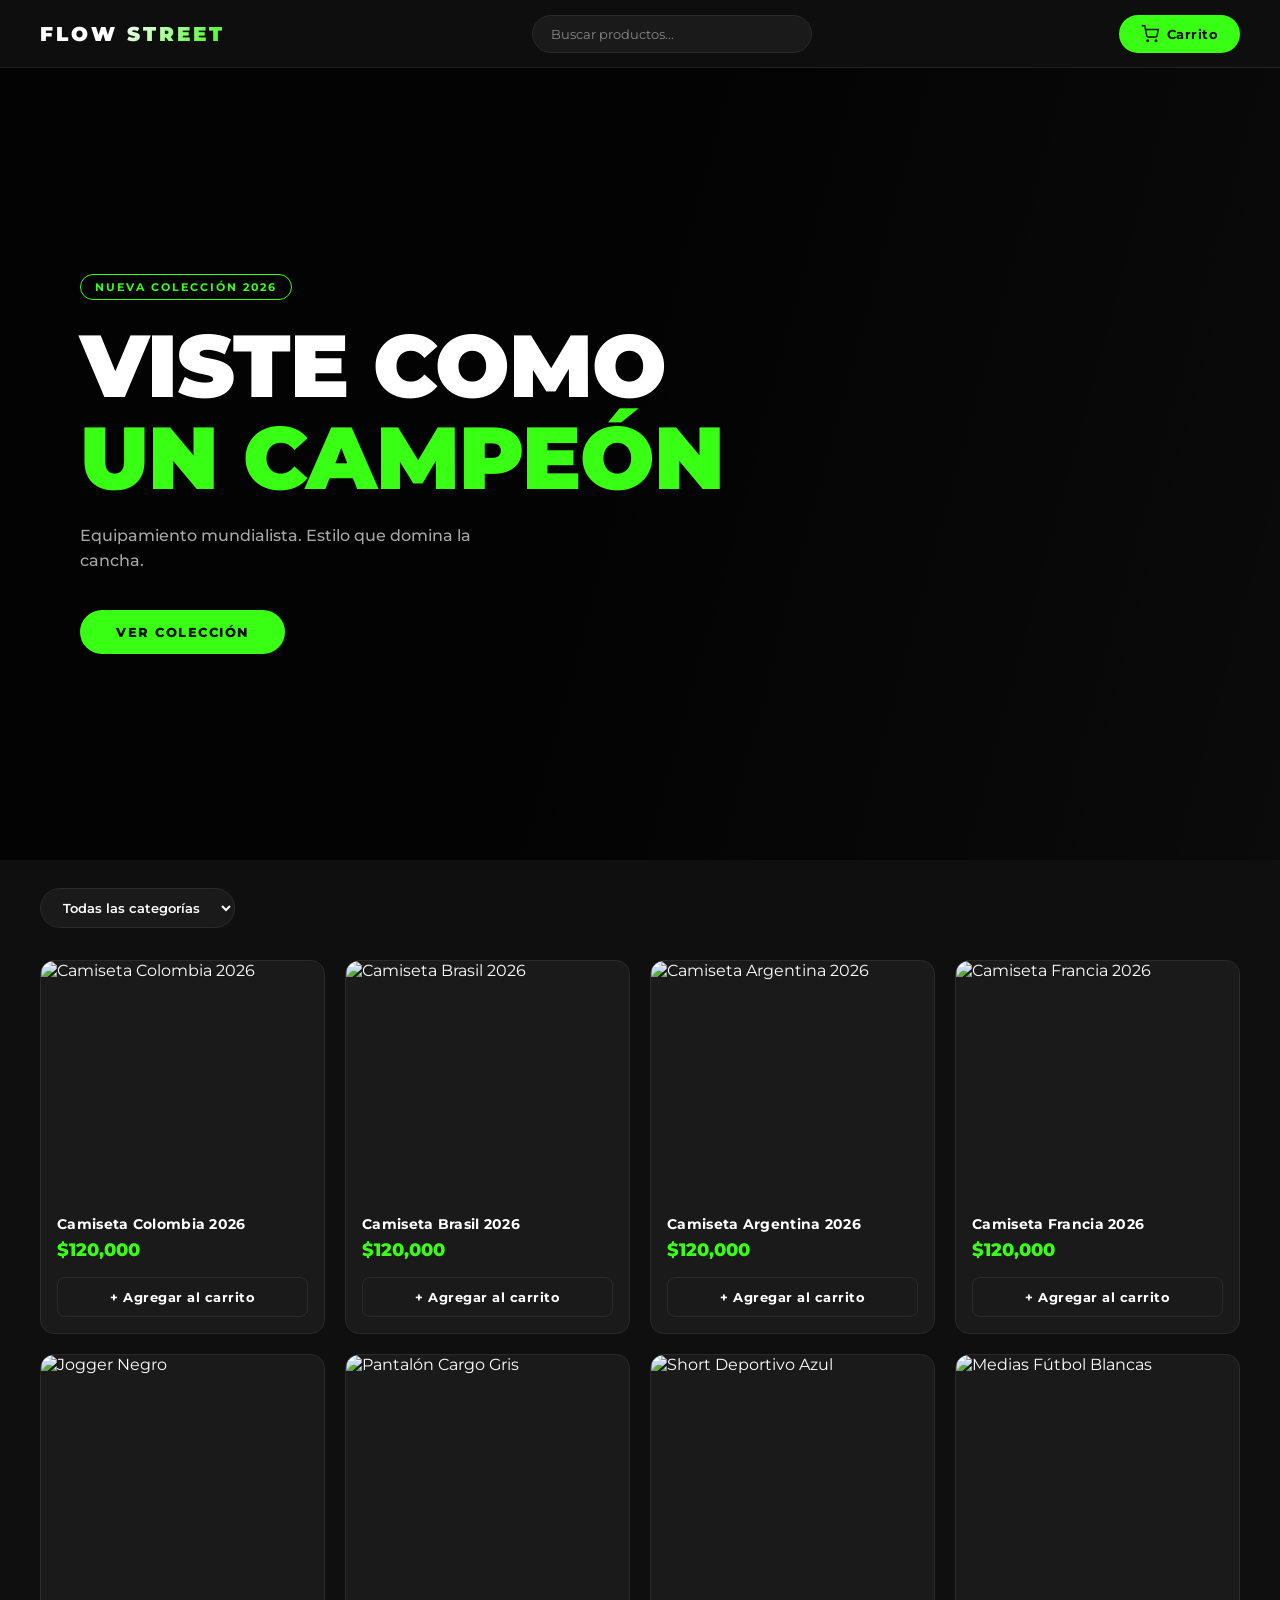
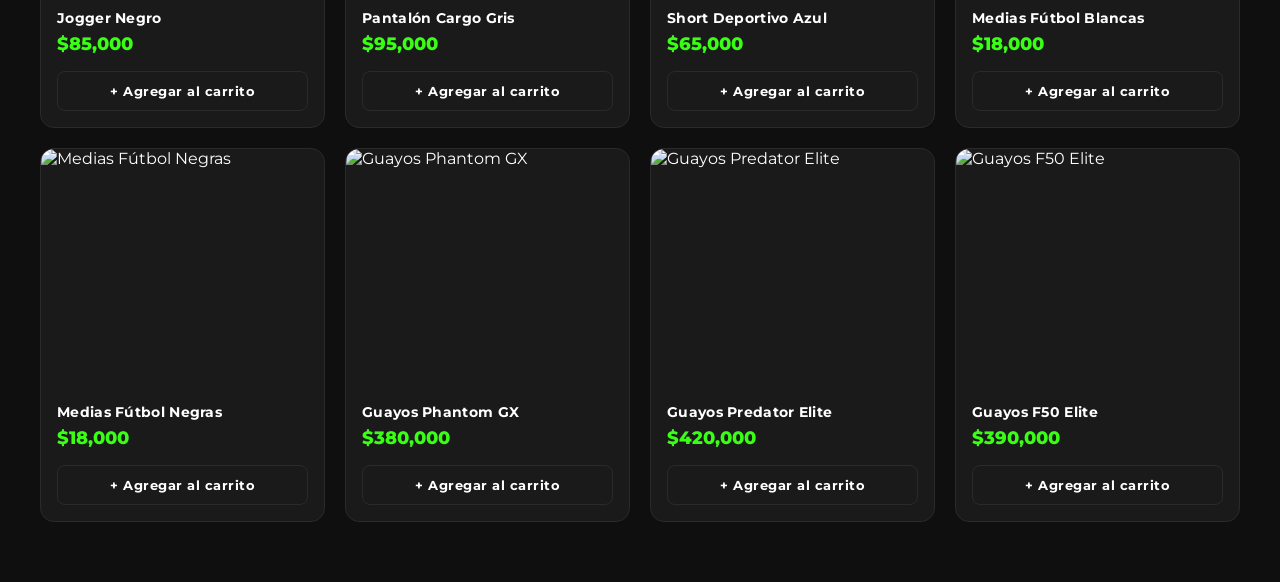
==== Proyecto_E-commerce_LealAlberth/index.html @ b8777e5f "fix: se borra img" ====
<!DOCTYPE html>
<html lang="es">
<head>
  <meta charset="UTF-8">
  <meta name="viewport" content="width=device-width, initial-scale=1.0">
  <title>Flow Street — Tienda Deportiva</title>
  <link rel="preconnect" href="https://fonts.googleapis.com">
  <link rel="preconnect" href="https://fonts.gstatic.com" crossorigin>
  <link href="https://fonts.googleapis.com/css2?family=Montserrat:wght@400;500;600;700;800;900&display=swap" rel="stylesheet">
  <link rel="stylesheet" href="./css/styles.css">
  <link rel="stylesheet" href="./css/responsive.css">
</head>
<body>

  <header class="navbar">
    <h1 class="logo">Flow Street</h1>
    <input type="text" placeholder="Buscar productos..." id="searchInput">
    <button id="cartButton">
      <svg width="18" height="18" viewBox="0 0 24 24" fill="none" stroke="currentColor" stroke-width="2"><circle cx="9" cy="21" r="1"/><circle cx="20" cy="21" r="1"/><path d="M1 1h4l2.68 13.39a2 2 0 0 0 2 1.61h9.72a2 2 0 0 0 2-1.61L23 6H6"/></svg>
      Carrito
      <span id="cartCount" class="cart-badge" style="display:none">0</span>
    </button>
  </header>

  <section class="hero">
    <div class="hero-overlay"></div>
    <div class="hero-content">
      <span class="hero-tag">Nueva Colección 2026</span>
      <h2 class="hero-title">Viste como<br><em>un campeón</em></h2>
      <p class="hero-sub">Equipamiento mundialista. Estilo que domina la cancha.</p>
      <a href="#productsContainer" class="hero-cta">Ver colección</a>
    </div>
  </section>

  <section class="filters">
    <select id="categoryFilter">
      <option value="">Todas las categorías</option>
    </select>
  </section>

  <main class="products-container" id="productsContainer"></main>

  <!-- MODAL CARRITO -->
  <div class="cart-modal hidden" id="cartModal">
    <div class="cart-content">
      <h2>🛒 Carrito de Compras</h2>
      <div id="cartItems"></div>
      <h3 id="cartTotal">Total: $0</h3>
      <button id="buyButton">Comprar</button>

      <div class="checkout-form hidden" id="checkoutForm">
        <input type="text" id="customerId" placeholder="Número de identificación">
        <input type="text" id="customerName" placeholder="Nombre completo">
        <input type="text" id="customerAddress" placeholder="Dirección">
        <input type="text" id="customerPhone" placeholder="Teléfono">
        <input type="email" id="customerEmail" placeholder="Correo electrónico">
        <button id="confirmPurchaseBtn">Confirmar compra</button>
      </div>

      <button id="closeCart">Cerrar</button>
    </div>
  </div>

  <div id="toastContainer"></div>

  <script src="./js/seed.js"></script>
  <script src="./components/product-card.js"></script>
  <script src="./components/cart-item-row.js"></script>
  <script src="./js/toast.js"></script>
  <script src="./js/cart.js"></script>
  <script src="./js/app.js"></script>

</body>
</html>
---- Proyecto_E-commerce_LealAlberth/css/styles.css ----
@import url('https://fonts.googleapis.com/css2?family=Montserrat:wght@400;500;600;700;800;900&display=swap');

:root {
  --bg:        #0f0f0f;
  --surface:   #1a1a1a;
  --surface2:  #222;
  --border:    #2a2a2a;
  --text:      #ffffff;
  --muted:     #888;
  --accent:    #39ff14;
  --accent-dim: rgba(57,255,20,0.12);
  --glass:     rgba(255,255,255,0.04);
  --glass-border: rgba(255,255,255,0.08);
  --radius:    14px;
  --transition: 0.25s cubic-bezier(.4,0,.2,1);
}

* { margin: 0; padding: 0; box-sizing: border-box; }

body {
  font-family: 'Montserrat', 'Segoe UI', sans-serif;
  background: var(--bg);
  color: var(--text);
  -webkit-font-smoothing: antialiased;
}

/* ── NAVBAR ── */
.navbar {
  display: flex;
  justify-content: space-between;
  align-items: center;
  padding: 0 40px;
  height: 68px;
  background: rgba(15,15,15,0.85);
  backdrop-filter: blur(16px);
  -webkit-backdrop-filter: blur(16px);
  border-bottom: 1px solid var(--glass-border);
  position: sticky;
  top: 0;
  z-index: 100;
}

.logo {
  font-size: 20px;
  font-weight: 900;
  letter-spacing: 3px;
  text-transform: uppercase;
  background: linear-gradient(135deg, #fff 40%, var(--accent));
  -webkit-background-clip: text;
  -webkit-text-fill-color: transparent;
  background-clip: text;
}

#searchInput {
  padding: 10px 18px;
  width: 280px;
  border: 1px solid var(--border);
  border-radius: 50px;
  font-size: 13px;
  font-family: inherit;
  background: var(--surface);
  color: var(--text);
  outline: none;
  transition: border-color var(--transition), background var(--transition);
}

#searchInput::placeholder { color: var(--muted); }
#searchInput:focus { border-color: var(--accent); background: var(--surface2); }

#cartButton {
  position: relative;
  padding: 10px 22px;
  background: var(--accent);
  color: #0f0f0f;
  border: none;
  border-radius: 50px;
  font-size: 13px;
  font-weight: 700;
  font-family: inherit;
  letter-spacing: 0.5px;
  cursor: pointer;
  display: flex;
  align-items: center;
  gap: 8px;
  transition: transform var(--transition), box-shadow var(--transition);
}

#cartButton:hover {
  transform: translateY(-2px);
  box-shadow: 0 0 20px rgba(57,255,20,0.4);
}

.cart-badge {
  background: #0f0f0f;
  color: var(--accent);
  border-radius: 50%;
  width: 20px;
  height: 20px;
  font-size: 11px;
  font-weight: 800;
  display: inline-flex;
  align-items: center;
  justify-content: center;
}

/* ── HERO ── */
.hero {
  position: relative;
  height: 88vh;
  min-height: 520px;
  background: url('https://images.unsplash.com/photo-1579952363873-27f3bade9f55?w=1600&q=80') center/cover no-repeat;
  display: flex;
  align-items: center;
  overflow: hidden;
}

.hero-overlay {
  position: absolute;
  inset: 0;
  background: linear-gradient(105deg, rgba(0,0,0,0.82) 45%, rgba(0,0,0,0.3) 100%);
}

.hero-content {
  position: relative;
  z-index: 1;
  padding: 0 80px;
  animation: fadeUp 0.7s ease both;
}

.hero-tag {
  display: inline-block;
  padding: 5px 14px;
  border: 1px solid var(--accent);
  color: var(--accent);
  font-size: 11px;
  font-weight: 700;
  letter-spacing: 2px;
  text-transform: uppercase;
  border-radius: 50px;
  margin-bottom: 20px;
}

.hero-title {
  font-size: clamp(42px, 7vw, 88px);
  font-weight: 900;
  line-height: 1.05;
  letter-spacing: -1px;
  text-transform: uppercase;
  margin-bottom: 18px;
}

.hero-title em {
  font-style: normal;
  color: var(--accent);
}

.hero-sub {
  font-size: 16px;
  color: rgba(255,255,255,0.65);
  font-weight: 500;
  margin-bottom: 36px;
  max-width: 420px;
  line-height: 1.6;
}

.hero-cta {
  display: inline-block;
  padding: 14px 36px;
  background: var(--accent);
  color: #0f0f0f;
  font-size: 13px;
  font-weight: 800;
  letter-spacing: 1.5px;
  text-transform: uppercase;
  text-decoration: none;
  border-radius: 50px;
  transition: transform var(--transition), box-shadow var(--transition);
}

.hero-cta:hover {
  transform: translateY(-3px);
  box-shadow: 0 0 32px rgba(57,255,20,0.5);
}

/* ── FILTROS ── */
.filters {
  padding: 28px 40px 12px;
}

#categoryFilter {
  padding: 10px 18px;
  border: 1px solid var(--border);
  border-radius: 50px;
  font-size: 13px;
  font-family: inherit;
  font-weight: 600;
  background: var(--surface);
  color: var(--text);
  cursor: pointer;
  outline: none;
  transition: border-color var(--transition);
}

#categoryFilter:focus { border-color: var(--accent); }

/* ── GRID PRODUCTOS ── */
.products-container {
  display: grid;
  grid-template-columns: repeat(4, 1fr);
  gap: 20px;
  padding: 20px 40px 60px;
}

/* ── PRODUCT CARD ── */
.product-card {
  background: var(--surface);
  border-radius: var(--radius);
  overflow: hidden;
  border: 1px solid var(--border);
  display: flex;
  flex-direction: column;
  transition: transform var(--transition), box-shadow var(--transition), border-color var(--transition);
  animation: fadeUp 0.4s ease both;
}

.product-card:hover {
  transform: translateY(-8px);
  box-shadow: 0 20px 48px rgba(0,0,0,0.5), 0 0 0 1px var(--accent);
  border-color: var(--accent);
}

.product-card-link {
  text-decoration: none;
  color: inherit;
  display: flex;
  flex-direction: column;
}

.product-card-img-wrap {
  overflow: hidden;
  position: relative;
}

.product-card img {
  width: 100%;
  height: 240px;
  object-fit: cover;
  display: block;
  transition: transform 0.4s ease;
}

.product-card:hover img { transform: scale(1.06); }

.product-card-body {
  padding: 14px 16px 6px;
}

.product-card h3 {
  font-size: 14px;
  font-weight: 700;
  letter-spacing: 0.3px;
  margin-bottom: 6px;
  color: var(--text);
}

.product-card .price {
  font-size: 18px;
  font-weight: 800;
  color: var(--accent);
}

.product-card button {
  margin: 10px 16px 16px;
  padding: 11px;
  border: 1px solid var(--border);
  background: transparent;
  color: var(--text);
  border-radius: 8px;
  font-size: 13px;
  font-weight: 700;
  font-family: inherit;
  letter-spacing: 0.5px;
  cursor: pointer;
  transition: background var(--transition), border-color var(--transition), color var(--transition), transform var(--transition);
}

.product-card button:hover {
  background: var(--accent);
  border-color: var(--accent);
  color: #0f0f0f;
  transform: translateY(-1px);
}

/* ── CARRITO MODAL ── */
.cart-modal {
  position: fixed;
  top: 0;
  right: 0;
  width: 420px;
  height: 100vh;
  background: rgba(20,20,20,0.96);
  backdrop-filter: blur(20px);
  -webkit-backdrop-filter: blur(20px);
  border-left: 1px solid var(--glass-border);
  padding: 28px 24px;
  overflow-y: auto;
  z-index: 200;
  transform: translateX(0);
  opacity: 1;
  transition: transform 0.35s cubic-bezier(.4,0,.2,1), opacity 0.35s ease;
}

.cart-modal.cart-closing {
  transform: translateX(100%);
  opacity: 0;
  pointer-events: none;
}

.cart-modal.cart-opening {
  transform: translateX(100%);
  opacity: 0;
}

.cart-content h2 {
  margin-bottom: 24px;
  font-size: 18px;
  font-weight: 800;
  letter-spacing: 1px;
  text-transform: uppercase;
}

.cart-item {
  display: flex;
  align-items: center;
  gap: 14px;
  margin-bottom: 16px;
  padding-bottom: 16px;
  border-bottom: 1px solid var(--border);
}

.cart-item img {
  width: 68px;
  height: 68px;
  object-fit: cover;
  border-radius: 8px;
  flex-shrink: 0;
}

.cart-item div { flex: 1; }
.cart-item h4 { font-size: 13px; font-weight: 600; margin-bottom: 4px; }
.cart-item p  { font-size: 14px; font-weight: 800; color: var(--accent); }

.cart-item button {
  border: 1px solid #3a1a1a;
  background: #2a1010;
  color: #ff5555;
  width: 30px;
  height: 30px;
  border-radius: 50%;
  cursor: pointer;
  font-size: 13px;
  transition: background var(--transition);
}

.cart-item button:hover { background: #3d1515; }

.empty-cart {
  text-align: center;
  color: var(--muted);
  padding: 48px 0;
  font-size: 14px;
}

#cartTotal {
  font-size: 18px;
  font-weight: 800;
  margin: 20px 0;
  color: var(--accent);
}

#buyButton, #closeCart {
  width: 100%;
  padding: 13px;
  margin-top: 10px;
  border: none;
  border-radius: 10px;
  font-size: 14px;
  font-weight: 700;
  font-family: inherit;
  letter-spacing: 0.5px;
  cursor: pointer;
  transition: transform var(--transition), box-shadow var(--transition);
}

#buyButton {
  background: var(--accent);
  color: #0f0f0f;
}

#buyButton:hover {
  transform: translateY(-2px);
  box-shadow: 0 0 20px rgba(57,255,20,0.35);
}

#closeCart {
  background: var(--surface2);
  color: var(--muted);
  border: 1px solid var(--border);
}

#closeCart:hover { color: var(--text); border-color: #555; }

/* ── CHECKOUT ── */
.checkout-form {
  display: flex;
  flex-direction: column;
  gap: 10px;
  margin-top: 20px;
  padding-top: 20px;
  border-top: 1px solid var(--border);
}

.checkout-form input {
  padding: 11px 14px;
  border: 1px solid var(--border);
  border-radius: 8px;
  font-size: 13px;
  font-family: inherit;
  background: var(--surface2);
  color: var(--text);
  outline: none;
  transition: border-color var(--transition);
}

.checkout-form input::placeholder { color: var(--muted); }
.checkout-form input:focus { border-color: var(--accent); }

#confirmPurchaseBtn {
  padding: 13px;
  border: none;
  background: #00bfff;
  color: #0f0f0f;
  border-radius: 8px;
  font-size: 14px;
  font-weight: 700;
  font-family: inherit;
  cursor: pointer;
  transition: transform var(--transition), box-shadow var(--transition);
}

#confirmPurchaseBtn:hover {
  transform: translateY(-2px);
  box-shadow: 0 0 18px rgba(0,191,255,0.35);
}

/* ── TOAST ── */
#toastContainer {
  position: fixed;
  top: 80px;
  right: 20px;
  z-index: 9999;
  display: flex;
  flex-direction: column;
  gap: 8px;
}

.toast {
  padding: 14px 20px;
  border-radius: 10px;
  color: white;
  font-size: 13px;
  font-weight: 600;
  font-family: inherit;
  min-width: 260px;
  box-shadow: 0 8px 24px rgba(0,0,0,0.4);
  animation: toastIn 0.3s ease;
  border: 1px solid rgba(255,255,255,0.08);
}

@keyframes toastIn {
  from { opacity: 0; transform: translateX(60px); }
  to   { opacity: 1; transform: translateX(0); }
}

.toast.success { background: #0d2e14; border-color: var(--accent); color: var(--accent); }
.toast.error   { background: #2e0d0d; border-color: #ff5555; color: #ff5555; }
.toast.info    { background: #0d1e2e; border-color: #00bfff; color: #00bfff; }

/* ── ANIMATIONS ── */
@keyframes fadeUp {
  from { opacity: 0; transform: translateY(20px); }
  to   { opacity: 1; transform: translateY(0); }
}

.hidden { display: none !important; }
---- Proyecto_E-commerce_LealAlberth/css/responsive.css ----
/* ── DESKTOP GRANDE ── */
@media (max-width: 1200px) {
  .products-container { grid-template-columns: repeat(3, 1fr); }
}

@media (max-width: 900px) {
  .products-container { grid-template-columns: repeat(2, 1fr); }
  .hero-content { padding: 0 40px; }
}

/* ── TABLET ── */
@media (max-width: 768px) {
  .navbar {
    flex-wrap: wrap;
    height: auto;
    padding: 14px 20px;
    gap: 10px;
  }

  #searchInput { width: 100%; order: 3; }

  .hero { height: 70vh; min-height: 420px; }
  .hero-content { padding: 0 24px; }
  .hero-title { font-size: 40px; }

  .products-container {
    grid-template-columns: repeat(2, 1fr);
    padding: 16px 20px 40px;
    gap: 14px;
  }

  .filters { padding: 20px 20px 8px; }

  .cart-modal { width: 100%; }

  /* ADMIN */
  .dashboard { flex-direction: column; }

  .sidebar {
    width: 100%;
    height: auto;
    min-height: unset;
    position: static;
    flex-direction: row;
    flex-wrap: wrap;
    gap: 12px;
    padding: 16px;
  }

  .sidebar nav ul { flex-direction: row; flex-wrap: wrap; }
  .sidebar-item { padding: 10px 12px; font-size: 12px; }
  #logoutBtn { margin-top: 0; }
  .content { padding: 20px; }

  .admin-card { flex-direction: column; align-items: flex-start; }
  .admin-card-img { width: 100%; height: 160px; border-radius: 8px; }
  .admin-card-actions { width: 100%; }
  .btn-edit, .btn-delete { flex: 1; }

  .form-container { padding: 16px; }
}

/* ── MÓVIL ── */
@media (max-width: 480px) {
  .logo { font-size: 16px; }

  .hero-title { font-size: 32px; }
  .hero-sub { font-size: 13px; }

  .products-container { grid-template-columns: 1fr; }

  .product-card img { height: 220px; }

  .module-header { flex-direction: column; align-items: flex-start; gap: 12px; }
  .module-header button { width: 100%; }
}
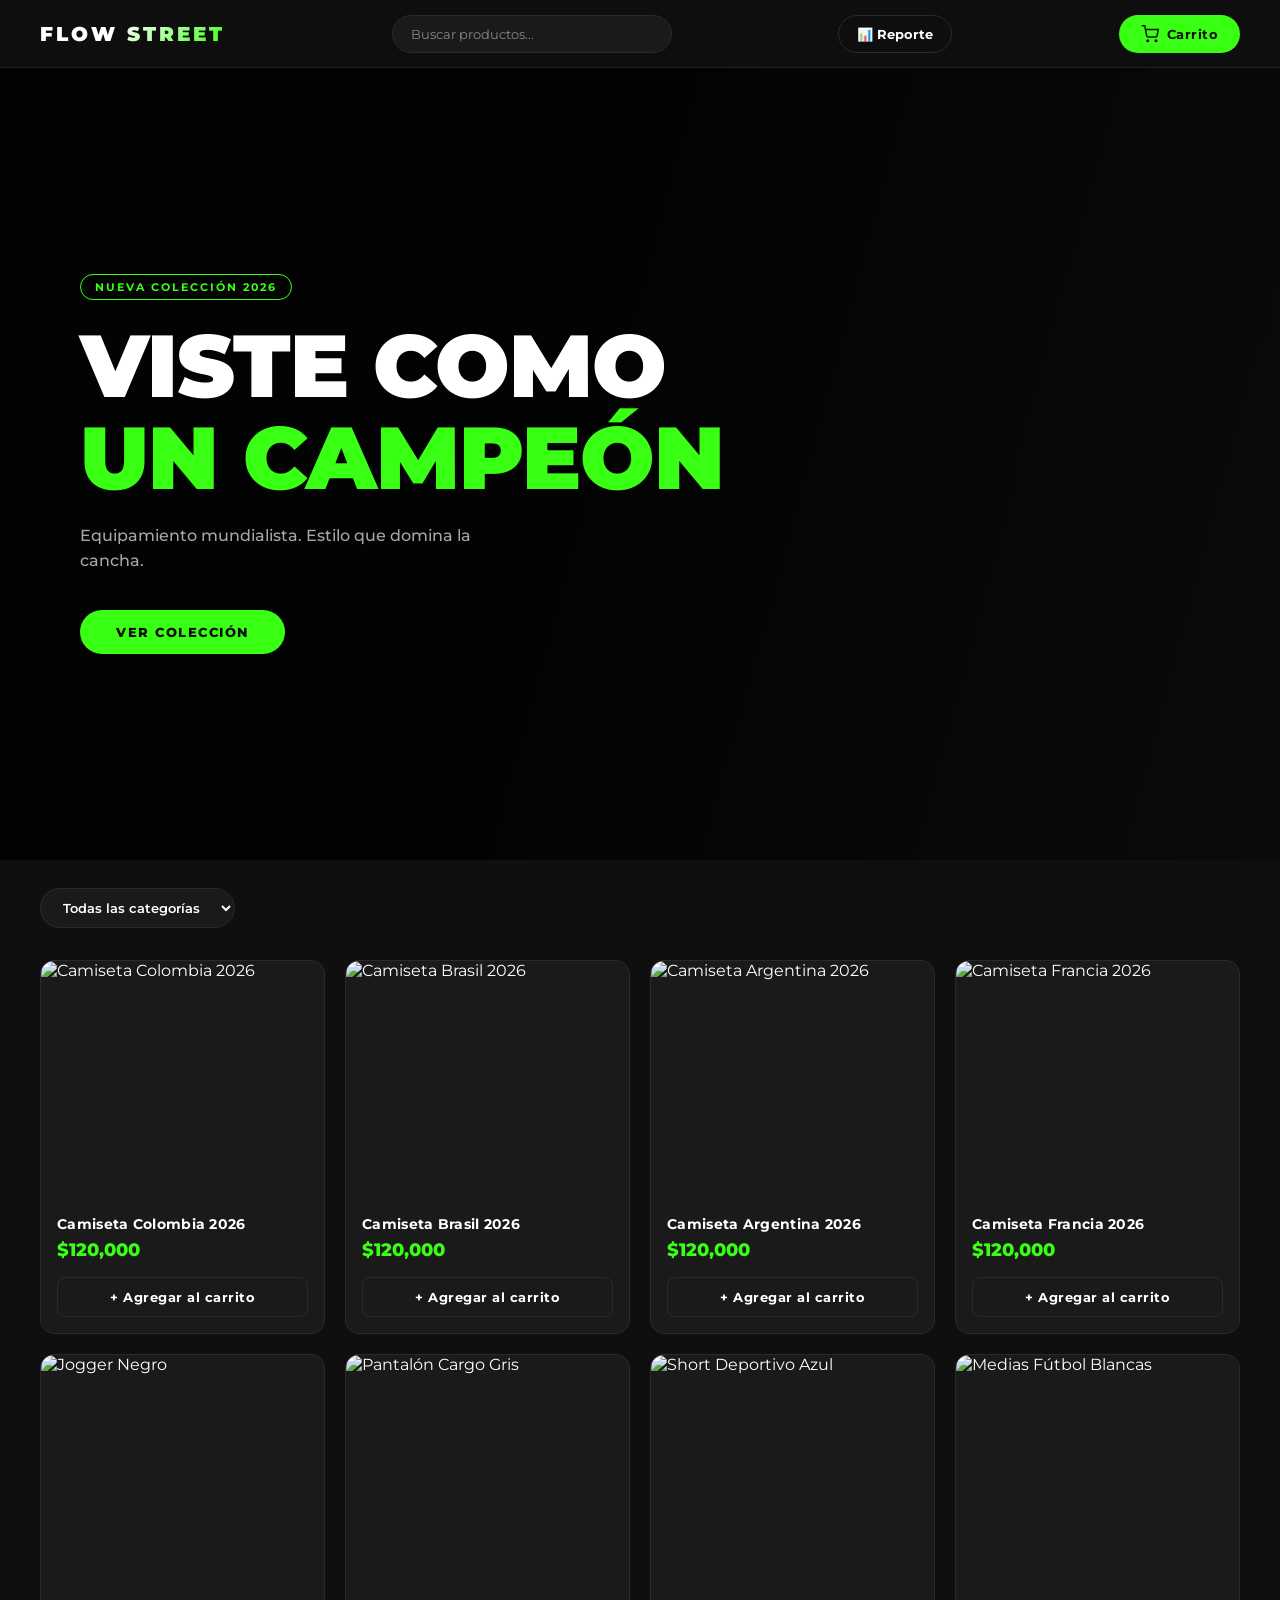
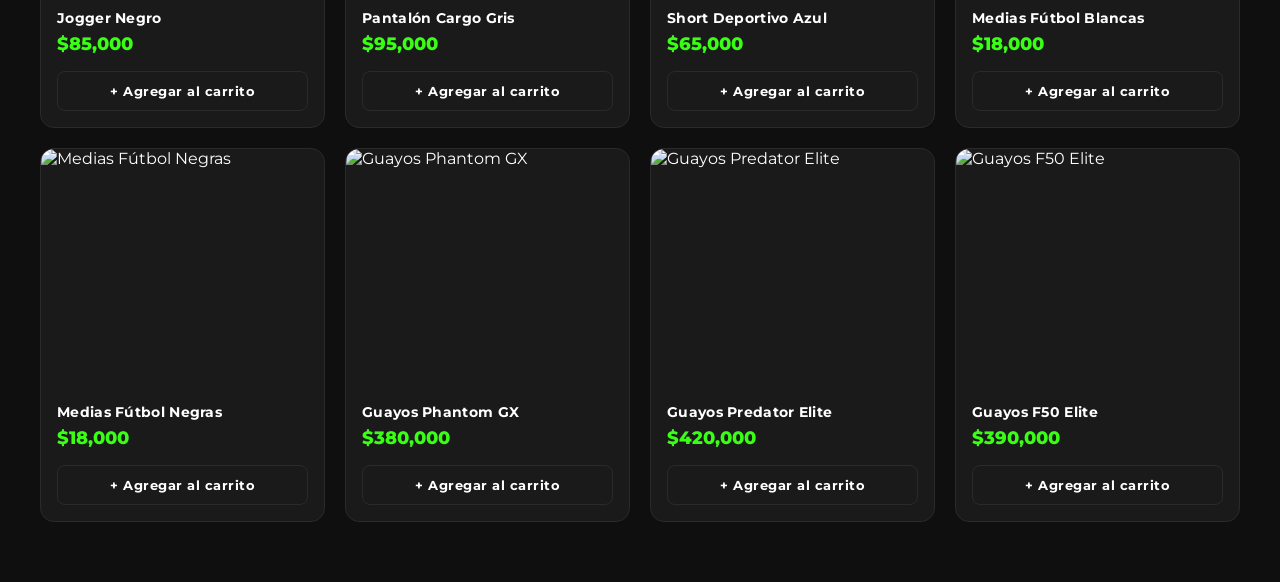
==== commit b85ab91f: "feat:se agrega reportes de ventas por mes" ====
--- a/Proyecto_E-commerce_LealAlberth/index.html
+++ b/Proyecto_E-commerce_LealAlberth/index.html
@@ -15,6 +15,7 @@
   <header class="navbar">
     <h1 class="logo">Flow Street</h1>
     <input type="text" placeholder="Buscar productos..." id="searchInput">
+    <a href="./test/sales-report.html" class="btn-report">📊 Reporte</a>
     <button id="cartButton">
       <svg width="18" height="18" viewBox="0 0 24 24" fill="none" stroke="currentColor" stroke-width="2"><circle cx="9" cy="21" r="1"/><circle cx="20" cy="21" r="1"/><path d="M1 1h4l2.68 13.39a2 2 0 0 0 2 1.61h9.72a2 2 0 0 0 2-1.61L23 6H6"/></svg>
       Carrito
@@ -70,5 +71,6 @@
   <script src="./js/cart.js"></script>
   <script src="./js/app.js"></script>
 
+
 </body>
 </html>
--- a/Proyecto_E-commerce_LealAlberth/css/styles.css
+++ b/Proyecto_E-commerce_LealAlberth/css/styles.css
@@ -493,3 +493,240 @@
 }
 
 .hidden { display: none !important; }
+
+/* ── PRICE FILTER ── */
+#priceFilterWrapper {
+  display: inline-flex;
+  align-items: center;
+  gap: 8px;
+  margin-left: 12px;
+}
+
+#priceFilterWrapper input {
+  width: 110px;
+  padding: 10px 14px;
+  border: 1px solid var(--border);
+  border-radius: 50px;
+  font-size: 13px;
+  font-family: inherit;
+  background: var(--surface);
+  color: var(--text);
+  outline: none;
+  transition: border-color var(--transition);
+}
+
+#priceFilterWrapper input:focus { border-color: var(--accent); }
+
+#applyPriceFilter {
+  padding: 10px 18px;
+  background: var(--accent);
+  color: #0f0f0f;
+  border: none;
+  border-radius: 50px;
+  font-size: 13px;
+  font-weight: 700;
+  font-family: inherit;
+  cursor: pointer;
+}
+
+#clearPriceFilter {
+  padding: 10px 14px;
+  background: transparent;
+  color: var(--muted);
+  border: 1px solid var(--border);
+  border-radius: 50px;
+  font-size: 13px;
+  cursor: pointer;
+}
+
+/* ── FAVORITES ── */
+#favButton {
+  padding: 10px 22px;
+  background: transparent;
+  color: var(--text);
+  border: 1px solid var(--border);
+  border-radius: 50px;
+  font-size: 13px;
+  font-weight: 700;
+  font-family: inherit;
+  cursor: pointer;
+  display: flex;
+  align-items: center;
+  gap: 8px;
+  transition: border-color var(--transition), color var(--transition);
+}
+
+#favButton:hover { border-color: #ff4d6d; color: #ff4d6d; }
+
+.fav-btn {
+  background: transparent;
+  border: none;
+  font-size: 18px;
+  cursor: pointer;
+  color: var(--muted);
+  transition: color var(--transition), transform var(--transition);
+  padding: 4px 8px;
+}
+
+.fav-btn.fav-active, .fav-btn:hover { color: #ff4d6d; transform: scale(1.2); }
+
+/* ── RATINGS ── */
+.rating-stars { display: flex; align-items: center; gap: 4px; margin: 8px 0; }
+
+.star {
+  font-size: 20px;
+  cursor: pointer;
+  color: var(--muted);
+  transition: color var(--transition), transform var(--transition);
+}
+
+.star.filled { color: #ffd700; }
+.star:hover  { color: #ffd700; transform: scale(1.2); }
+
+.rating-count { font-size: 12px; color: var(--muted); margin-left: 6px; }
+
+/* ── QTY CONTROLS ── */
+.qty-controls {
+  display: flex;
+  align-items: center;
+  gap: 6px;
+}
+
+.qty-controls button {
+  width: 28px;
+  height: 28px;
+  border-radius: 50%;
+  border: 1px solid var(--border);
+  background: var(--surface2);
+  color: var(--text);
+  font-size: 16px;
+  cursor: pointer;
+  display: flex;
+  align-items: center;
+  justify-content: center;
+  transition: background var(--transition), border-color var(--transition);
+}
+
+.qty-controls button:hover { background: var(--accent); border-color: var(--accent); color: #0f0f0f; }
+.qty-controls span { font-weight: 700; min-width: 20px; text-align: center; }
+
+/* ── COUPONS ── */
+#couponWrapper { margin: 12px 0; }
+
+.coupon-row {
+  display: flex;
+  gap: 8px;
+  margin-bottom: 6px;
+}
+
+#couponInput {
+  flex: 1;
+  padding: 10px 14px;
+  border: 1px solid var(--border);
+  border-radius: 8px;
+  font-size: 13px;
+  font-family: inherit;
+  background: var(--surface2);
+  color: var(--text);
+  outline: none;
+  text-transform: uppercase;
+  transition: border-color var(--transition);
+}
+
+#couponInput:focus { border-color: var(--accent); }
+
+#applyCoupon {
+  padding: 10px 16px;
+  background: var(--accent);
+  color: #0f0f0f;
+  border: none;
+  border-radius: 8px;
+  font-size: 13px;
+  font-weight: 700;
+  font-family: inherit;
+  cursor: pointer;
+}
+
+#couponMsg { font-size: 12px; font-weight: 600; }
+
+/* ── THEME TOGGLE ── */
+#themeToggle {
+  padding: 10px 18px;
+  background: transparent;
+  color: var(--text);
+  border: 1px solid var(--border);
+  border-radius: 50px;
+  font-size: 13px;
+  font-weight: 700;
+  font-family: inherit;
+  cursor: pointer;
+  transition: border-color var(--transition), color var(--transition);
+}
+
+#themeToggle:hover { border-color: var(--accent); color: var(--accent); }
+
+/* ── STOCK BADGES ── */
+.stock-badge {
+  display: inline-block;
+  padding: 3px 10px;
+  border-radius: 50px;
+  font-size: 11px;
+  font-weight: 700;
+  margin-top: 4px;
+}
+
+.stock-badge.ok  { background: rgba(57,255,20,0.12); color: var(--accent); }
+.stock-badge.low { background: rgba(255,165,0,0.12); color: orange; }
+.stock-badge.out { background: rgba(255,85,85,0.12); color: #ff5555; }
+
+/* ── CARD ACTIONS (botón carrito + favorito) ── */
+.card-actions {
+  display: flex;
+  align-items: center;
+  gap: 8px;
+  margin: 10px 16px 16px;
+}
+
+.card-actions button:first-child {
+  flex: 1;
+  margin: 0;
+  padding: 11px;
+  border: 1px solid var(--border);
+  background: transparent;
+  color: var(--text);
+  border-radius: 8px;
+  font-size: 13px;
+  font-weight: 700;
+  font-family: inherit;
+  cursor: pointer;
+  transition: background var(--transition), border-color var(--transition), color var(--transition);
+}
+
+.card-actions button:first-child:hover {
+  background: var(--accent);
+  border-color: var(--accent);
+  color: #0f0f0f;
+}
+
+.card-rating {
+  font-size: 12px;
+  color: #ffd700;
+  font-weight: 700;
+  margin-top: 2px;
+}
+
+/* ── BTN REPORTE ── */
+.btn-report {
+  padding: 10px 18px;
+  background: transparent;
+  color: var(--text);
+  border: 1px solid var(--border);
+  border-radius: 50px;
+  font-size: 13px;
+  font-weight: 700;
+  font-family: inherit;
+  text-decoration: none;
+  transition: border-color var(--transition), color var(--transition);
+}
+
+.btn-report:hover { border-color: var(--accent); color: var(--accent); }
